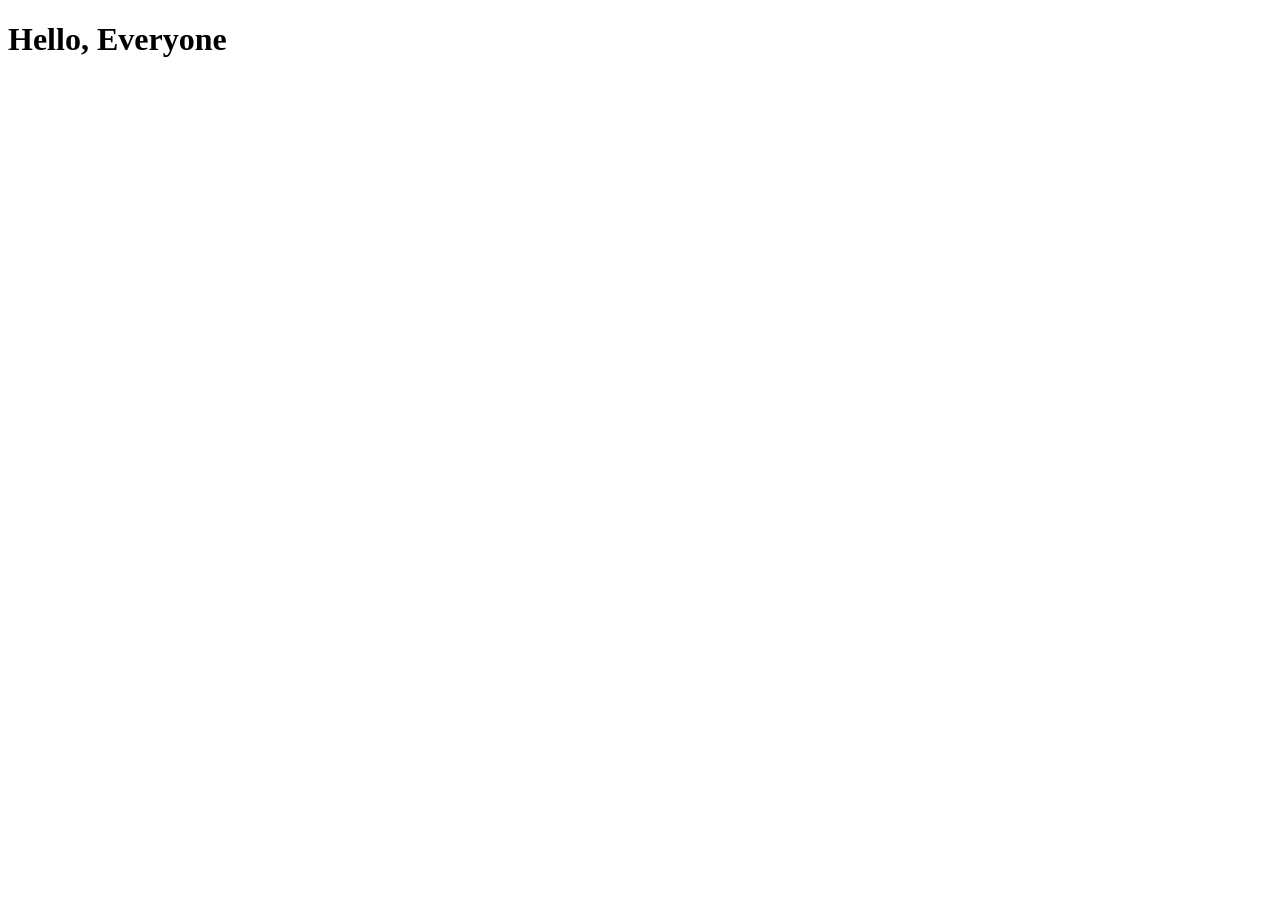
==== index.html @ e048d6c1 "Css Animation done!" ====
<!DOCTYPE html>
<html lang="en">
<head>
    <meta charset="UTF-8">
    <meta name="viewport" content="width=device-width, initial-scale=1.0">
    <title>My first live page</title>
    
</head>
<body>
    <h1>Hello, Everyone</h1>
</body>
</html>
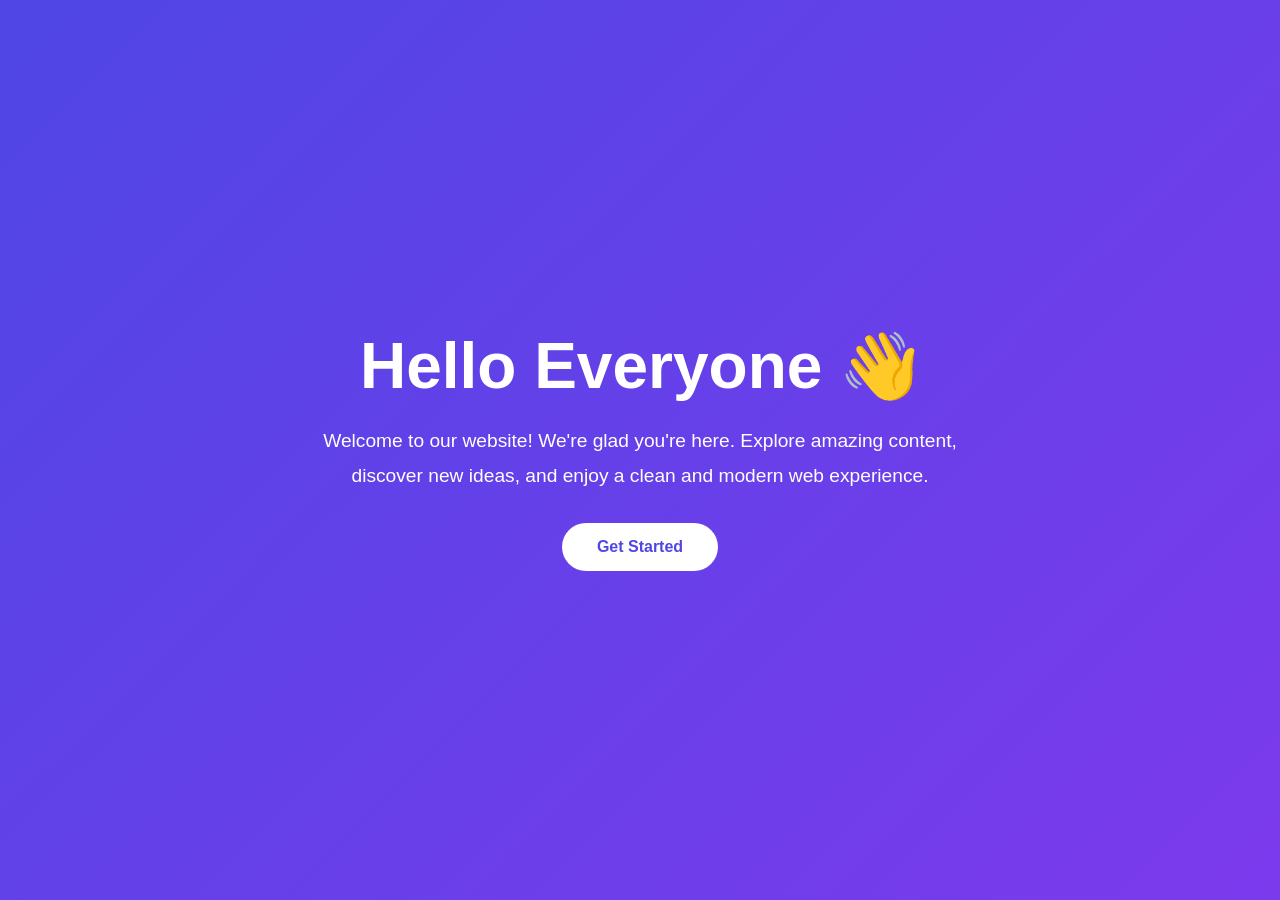
==== commit 5c9fc031: "kunalcodingschools live" ====
--- a/index.html
+++ b/index.html
@@ -3,10 +3,77 @@
 <head>
     <meta charset="UTF-8">
     <meta name="viewport" content="width=device-width, initial-scale=1.0">
-    <title>My first live page</title>
-    
+    <title>Hello Everyone</title>
+
+    <style>
+        *{
+            margin:0;
+            padding:0;
+            box-sizing:border-box;
+            font-family:Arial, Helvetica, sans-serif;
+        }
+
+        body{
+            background:linear-gradient(135deg,#4f46e5,#7c3aed);
+            color:white;
+        }
+
+        .hero{
+            height:100vh;
+            display:flex;
+            justify-content:center;
+            align-items:center;
+            text-align:center;
+            padding:20px;
+        }
+
+        .content{
+            max-width:700px;
+        }
+
+        h1{
+            font-size:4rem;
+            margin-bottom:20px;
+        }
+
+        p{
+            font-size:1.2rem;
+            line-height:1.8;
+            margin-bottom:30px;
+        }
+
+        .btn{
+            display:inline-block;
+            padding:15px 35px;
+            background:white;
+            color:#4f46e5;
+            text-decoration:none;
+            border-radius:50px;
+            font-weight:bold;
+            transition:.3s;
+        }
+
+        .btn:hover{
+            background:#f1f1f1;
+            transform:translateY(-3px);
+        }
+    </style>
 </head>
 <body>
-    <h1>Hello, Everyone</h1>
+
+    <section class="hero">
+        <div class="content">
+            <h1>Hello Everyone 👋</h1>
+
+            <p>
+                Welcome to our website! We're glad you're here.
+                Explore amazing content, discover new ideas, and enjoy
+                a clean and modern web experience.
+            </p>
+
+            <a href="#" class="btn">Get Started</a>
+        </div>
+    </section>
+
 </body>
 </html>
